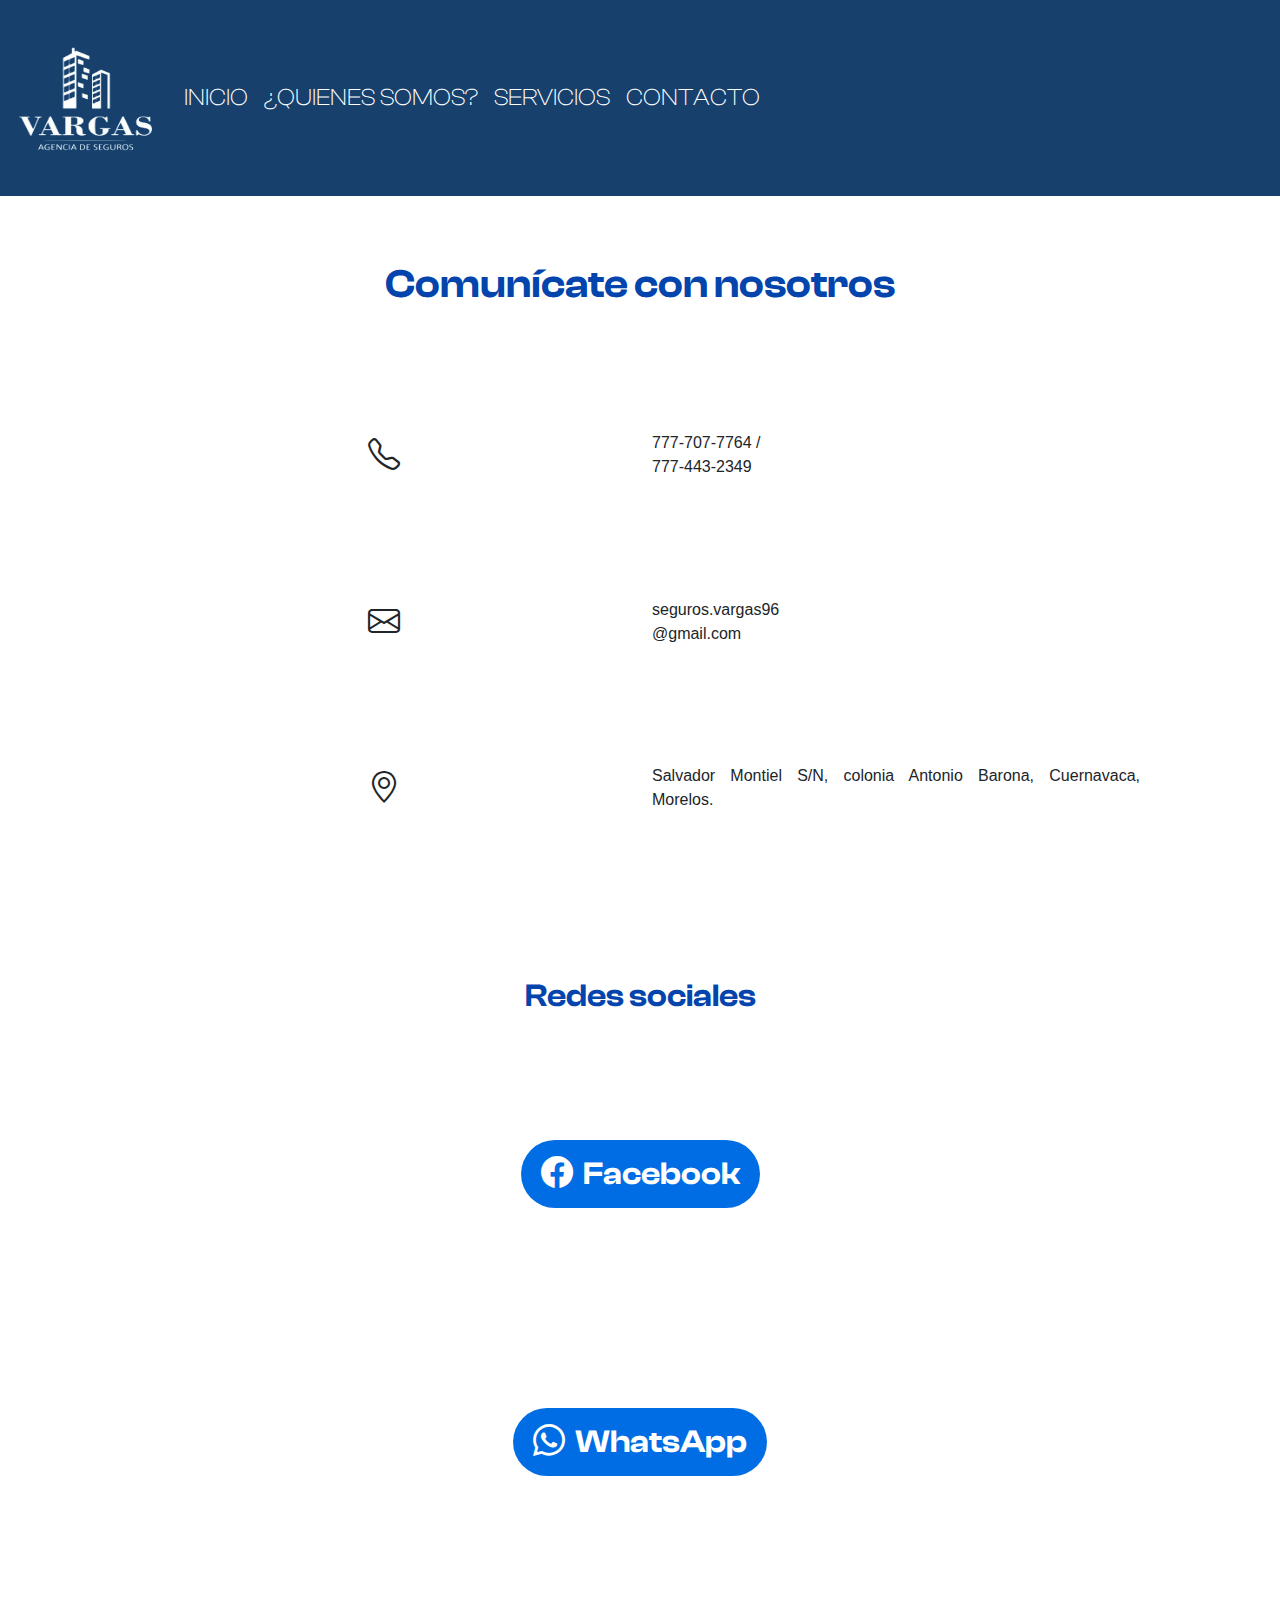
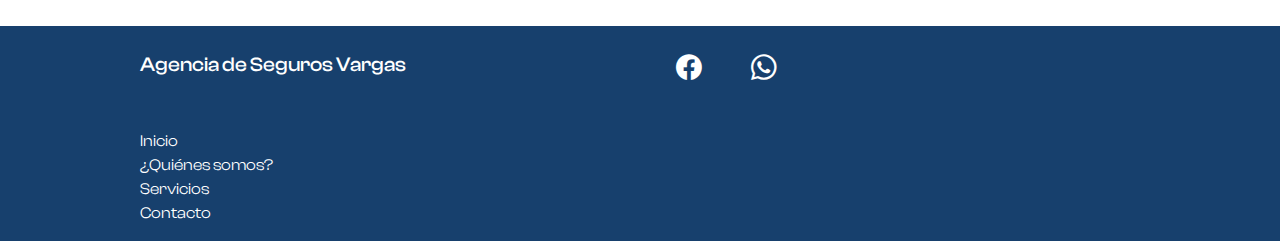
==== contact.html @ b8752da6 "Contact finished" ====
<!DOCTYPE html>
<html lang="en">

<head>
    <meta charset="UTF-8">
    <meta name="viewport" content="width=device-width, initial-scale=1.0">
    <title>Inicio - Seguros vargas</title>
    <!--Bootstrap stylesheet-->
    <link href="https://cdn.jsdelivr.net/npm/bootstrap@5.3.3/dist/css/bootstrap.min.css" rel="stylesheet"
        integrity="sha384-QWTKZyjpPEjISv5WaRU9OFeRpok6YctnYmDr5pNlyT2bRjXh0JMhjY6hW+ALEwIH" crossorigin="anonymous">


    <!--Bootstrap icons-->
    <link rel="stylesheet" href="https://cdn.jsdelivr.net/npm/bootstrap-icons@1.11.3/font/bootstrap-icons.min.css">

    <!--Main stylesheet-->
    <link rel="stylesheet" href="styles/contact.css">

</head>

<body>

    <header>

        <nav class="navbar navbar-expand-lg">
            <div class="container-fluid">
                <a class="navbar-brand" href="#"><img src="resources/img/vargas-logo.png"
                        class="img-fluid navbar-brand-img" alt=""></a>
                <button class="navbar-toggler" type="button" data-bs-toggle="collapse" data-bs-target="#navbarText"
                    aria-controls="navbarText" aria-expanded="false" aria-label="Toggle navigation">
                    <span class="navbar-toggler-icon"></span>
                </button>
                <div class="collapse navbar-collapse" id="navbarText">
                    <ul class="navbar-nav me-auto mb-2 mb-lg-0">
                        <li class="nav-item">
                            <a class="nav-link " aria-current="page" href="#">INICIO</a>
                        </li>
                        <li class="nav-item">
                            <a class="nav-link" href="#">¿QUIENES SOMOS?</a>
                        </li>
                        <li class="nav-item">
                            <a class="nav-link" href="#">SERVICIOS</a>
                        </li>
                        <li class="nav-item">
                            <a class="nav-link" href="#">CONTACTO</a>
                        </li>
                    </ul>

                </div>
            </div>
        </nav>

    </header>
    <main>

        <section class="contact">
            <h2>Comunícate con nosotros</h2>
            <div class="container text-center">
                <div class="row">
                    <div class="col">
                        <i class="bi bi-telephone"></i>
                    </div>
                    <div class="col">
                       <p>777-707-7764 /<br> 777-443-2349</p> 
                    </div>
                </div>

                <div class="row">
                    <div class="col">
                        <i class="bi bi-envelope"></i>
                    </div>
                    <div class="col">
                        <p>seguros.vargas96<br>@gmail.com</p>
                    </div>
                </div>

                <div class="row">
                    <div class="col">
                        <i class="bi bi-geo-alt"></i>
                    </div>
                    <div class="col">
                        <p>Salvador Montiel S/N, colonia Antonio Barona, Cuernavaca, Morelos.</p>
                    
                    </div>
                </div>
                
            </div>

        </section>
        <section class="social-media">
            <div class="container text-center mt-5">
                <h3 class="mb-4">Redes sociales</h3>
                <div class="d-flex flex-column align-items-center">
                    <!-- Botón de Facebook -->
                    <a href="https://www.facebook.com/p/Agencia-De-Seguros-Vargas-100069314682592/?_rdr" class="social-button">
                        <i class="bi bi-facebook"></i>
                        Facebook
                    </a>
        
                    <!-- Botón de WhatsApp -->
                    <a href="https://wa.me/527772944939?text=¡Hola!%20Estoy%20interesado%20en%20tus%20servicios%2C%20vengo%20de%20tu%20pagina%20web" target="_blank" class="social-button">
                        <i class="bi bi-whatsapp"></i>
                        WhatsApp
                    </a>
                </div>
            </div>
        </section>







    </main>


    <footer>

        <div class="container footer-info">
            <div class="row justify-content-center">

                <div class="col-6">

                    <ul class="list-unstyled">

                        <div class="footer-title">
                            <li>Agencia de Seguros Vargas</li>
                        </div>

                        <div class="footer-pages">
                            <li>Inicio</li>
                            <li>¿Quiénes somos?</li>
                            <li>Servicios</li>
                            <li>Contacto</li>

                        </div>

                    </ul>

                </div>

                <div class="col-6">

                    <div class="social-media-elements">

                        <i class="bi-facebook"> </i>
                        <i class="bi bi-whatsapp"></i>

                    </div>

                </div>


            </div>


        </div>

    </footer>

    <script src="https://cdn.jsdelivr.net/npm/bootstrap@5.3.3/dist/js/bootstrap.bundle.min.js"
        integrity="sha384-YvpcrYf0tY3lHB60NNkmXc5s9fDVZLESaAA55NDzOxhy9GkcIdslK1eN7N6jIeHz"
        crossorigin="anonymous"></script>
</body>

</html>
---- styles/contact.css ----
/*

    Adding external fonts

*/

/* Clash Display */
@font-face {
    font-family: 'ClashDisplay-Bold';
    src: url(../resources/fonts/clash-display/ClashDisplay-Bold.otf);
}
@font-face {
    font-family: 'ClashDisplay-Extralight';
    src: url(../resources/fonts/clash-display/ClashDisplay-Extralight.otf);
}
@font-face {
    font-family: 'ClashDisplay-Light';
    src: url(../resources/fonts/clash-display/ClashDisplay-Light.otf);
}
@font-face {
    font-family: 'ClashDisplay-Medium';
    src: url(../resources/fonts/clash-display/ClashDisplay-Medium.otf);
}
@font-face {
    font-family: 'ClashDisplay-Regular';
    src: url(../resources/fonts/clash-display/ClashDisplay-Regular.otf);
}
@font-face {
    font-family: 'ClashDisplay-Semibold';
    src: url(../resources/fonts/clash-display/ClashDisplay-Semibold.otf);
}

/* Remove margins and padding */
*{
    margin: 0;
    padding: 0;
}

/* Header styling */
.navbar{
    background-color: #17406D;
}
.navbar-toggler
{
    border: none;
}

.navbar-toggler-icon{

    background-image: url("data:image/svg+xml;charset=UTF8,%3Csvg xmlns='http://www.w3.org/2000/svg' viewBox='0 0 30 30'%3E%3Cpath stroke='rgba(255,255,255, 1)' stroke-width='2' stroke-linecap='round' stroke-miterlimit='10' d='M4 7h22M4 15h22M4 23h22'/%3E%3C/svg%3E");

}
.nav-link{
    color: white;
    font-family: 'ClashDisplay-Light';
    display: flex;
    justify-content: right;
    font-size: 150%;
}


/*

    Contact
*/

.container{
    width: 80%;
}
.contact h2{
    font-family: 'ClashDisplay-Semibold';
    padding-top: 5%;
    text-align: center;
    font-size: 2.5rem;
    padding-bottom: 5%;
    color: #0345AC;
}
.contact i{
    text-align: center;
    font-size: 2rem;
}


.col{
    margin-top: 5%;
    margin-bottom: 5%
}

.col p{
    text-align: justify;
    font-family: 'Inter', sans-serif;
}

.social-media h3{
    font-family: 'ClashDisplay-Semibold';
    text-align: center;
    font-size: 2rem;
    padding-top: 5%;
    padding-bottom: 5%;
    color: #0345AC;
}
.social-button {
    font-family: 'ClashDisplay-semibold';
    background-color: #006DE4;
    color: white;
    font-size: 1.5em;
    border-radius: 50px;
    padding: 10px 20px;
    display: flex;
    align-items: center;
    justify-content: center;
    text-decoration: none;
    margin-bottom: 15%;
    margin-top: 5%;
}
.social-button i{
    
    margin-right: 10px;
}
/* Footer styling */

footer{
    background-color: #17406D;
    color: white;
    font-family: 'ClashDisplay-Regular';
}
.footer-title li{

    font-size: 125%;
    font-family: 'ClashDisplay-Medium';
    margin-top: 5% ;
}
.social-media-elements{
    display: flex;
}

.footer-pages{

    margin-top: 10%;
}

.navbar-collapse{

    height: 100vh;
    transition: none !important;
}
.social-media-elements i{

    font-size: 160%;
    padding: 5%;
}



@media (min-width: 992px) {
    .navbar-collapse{

        height: 20vh;
    }

    .social-button{
        font-size: 2em;
    }
}

@media (min-width: 2560px) {
    
    .navbar-brand img{
        width: 13vw;
    }

    .nav-link{
        font-size: 300%;
    }

    .nav-item{
        padding: 5%;
    }

}
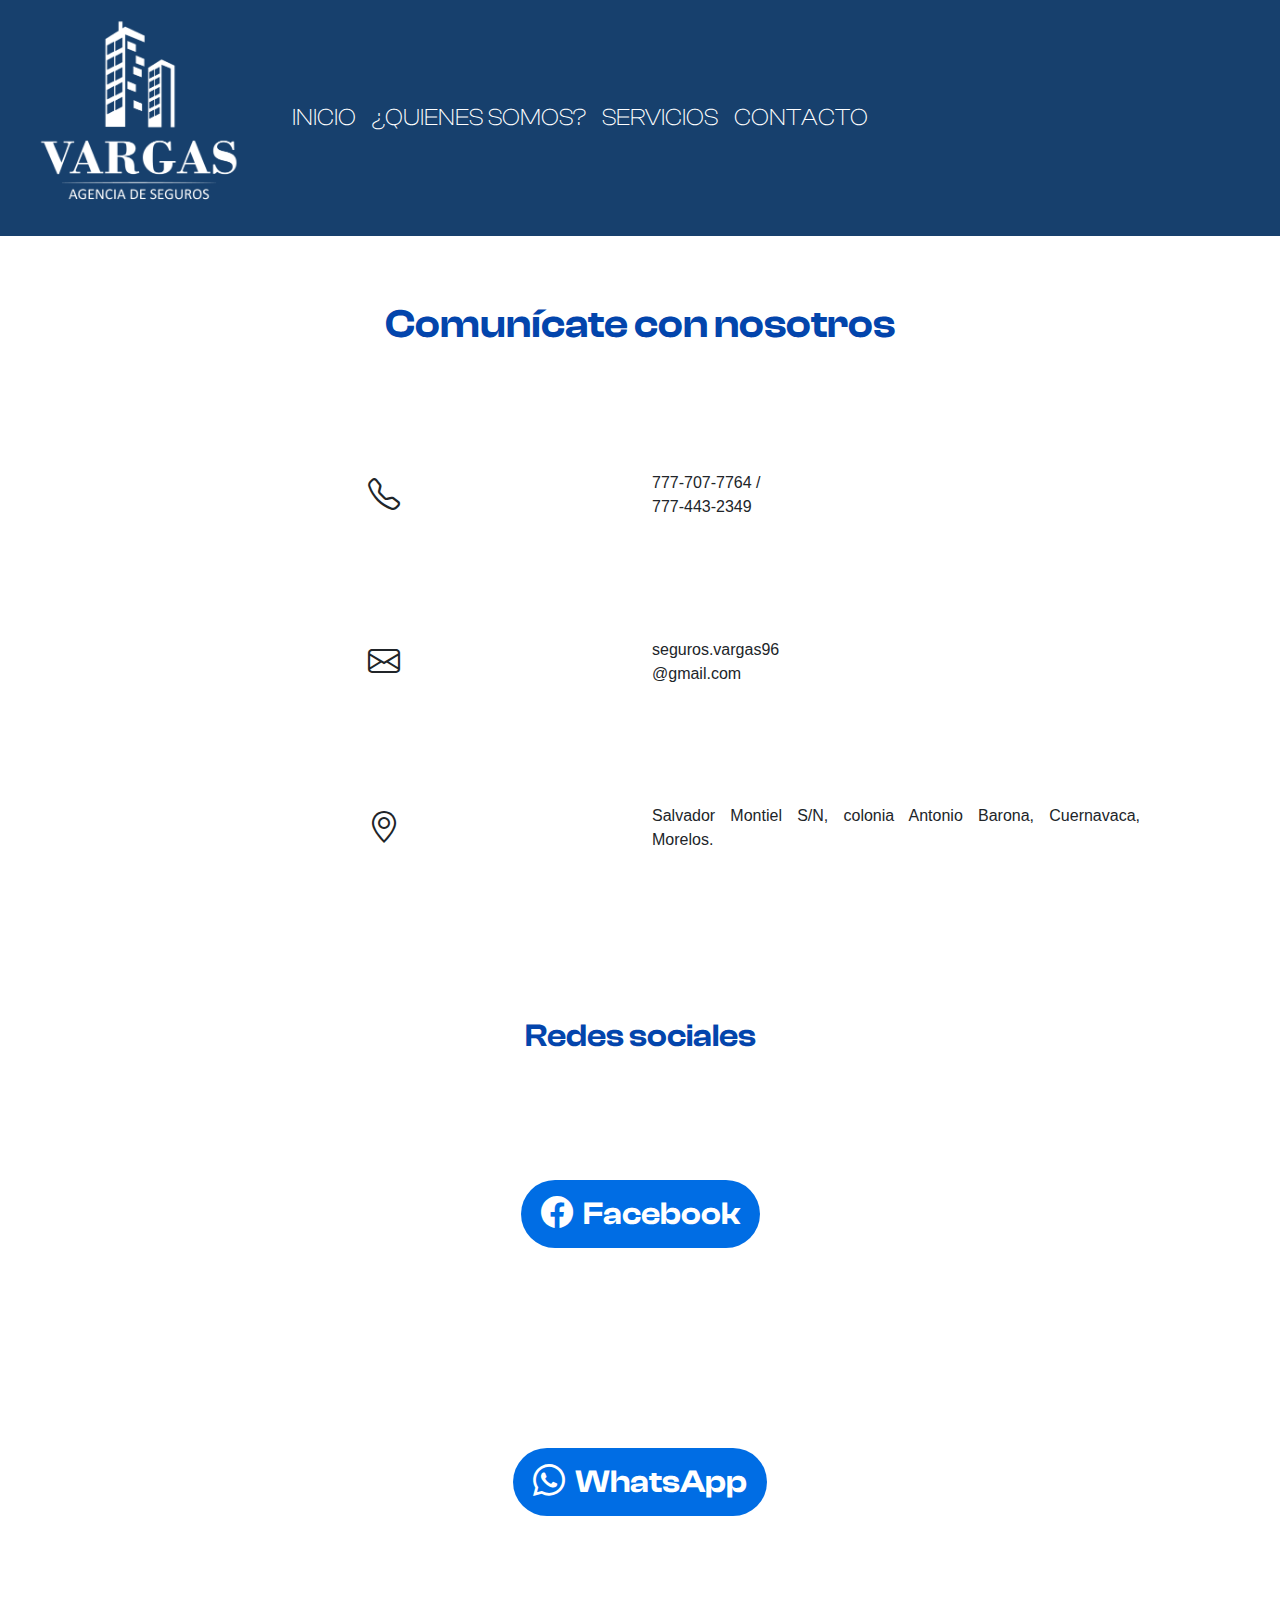
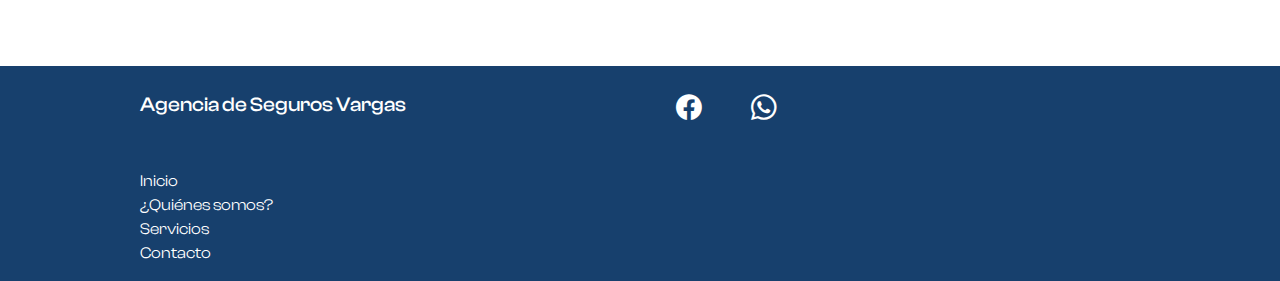
==== commit 2ea29666: "logo updated" ====
--- a/contact.html
+++ b/contact.html
@@ -24,7 +24,7 @@
 
         <nav class="navbar navbar-expand-lg">
             <div class="container-fluid">
-                <a class="navbar-brand" href="#"><img src="resources/img/vargas-logo.png"
+                <a class="navbar-brand" href="#"><img src="resources/img/LOGO TRANSPARENTE BLANCO.png"
                         class="img-fluid navbar-brand-img" alt=""></a>
                 <button class="navbar-toggler" type="button" data-bs-toggle="collapse" data-bs-target="#navbarText"
                     aria-controls="navbarText" aria-expanded="false" aria-label="Toggle navigation">
@@ -33,7 +33,7 @@
                 <div class="collapse navbar-collapse" id="navbarText">
                     <ul class="navbar-nav me-auto mb-2 mb-lg-0">
                         <li class="nav-item">
-                            <a class="nav-link " aria-current="page" href="#">INICIO</a>
+                            <a class="nav-link "  href="index.html">INICIO</a>
                         </li>
                         <li class="nav-item">
                             <a class="nav-link" href="#">¿QUIENES SOMOS?</a>
@@ -42,7 +42,7 @@
                             <a class="nav-link" href="#">SERVICIOS</a>
                         </li>
                         <li class="nav-item">
-                            <a class="nav-link" href="#">CONTACTO</a>
+                            <a class="nav-link" aria-current="page" href="#">CONTACTO</a>
                         </li>
                     </ul>
 
--- a/styles/contact.css
+++ b/styles/contact.css
@@ -58,6 +58,9 @@
     font-size: 150%;
 }
 
+.navbar-brand img{
+    width: 20vw;
+}
 
 /*
 
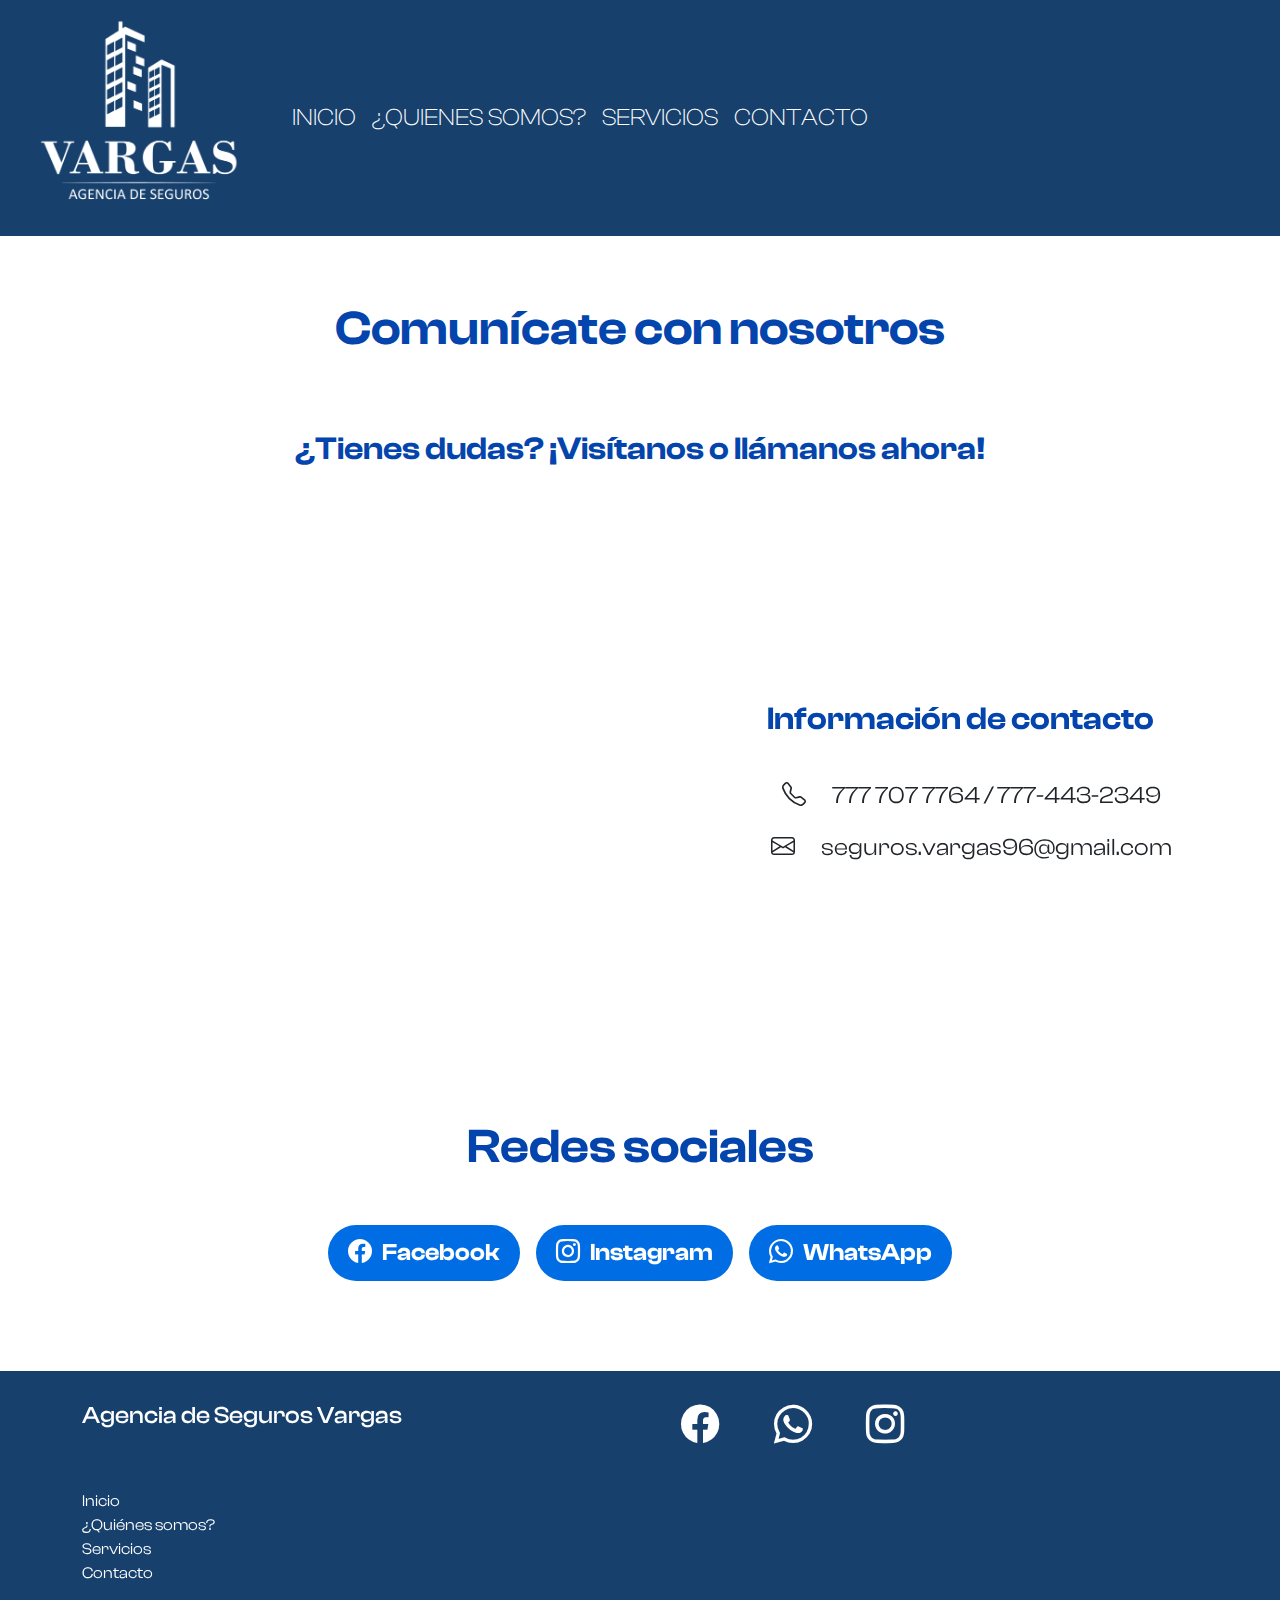
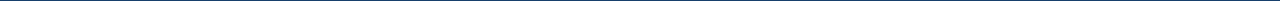
==== commit 17e8fb70: "Contact Page Done" ====
--- a/contact.html
+++ b/contact.html
@@ -33,7 +33,7 @@
                 <div class="collapse navbar-collapse" id="navbarText">
                     <ul class="navbar-nav me-auto mb-2 mb-lg-0">
                         <li class="nav-item">
-                            <a class="nav-link "  href="index.html">INICIO</a>
+                            <a class="nav-link " href="index.html">INICIO</a>
                         </li>
                         <li class="nav-item">
                             <a class="nav-link" href="#">¿QUIENES SOMOS?</a>
@@ -52,57 +52,54 @@
 
     </header>
     <main>
-
         <section class="contact">
             <h2>Comunícate con nosotros</h2>
-            <div class="container text-center">
-                <div class="row">
-                    <div class="col">
-                        <i class="bi bi-telephone"></i>
-                    </div>
-                    <div class="col">
-                       <p>777-707-7764 /<br> 777-443-2349</p> 
+            <h3>¿Tienes dudas? ¡Visítanos o llámanos ahora!</h3>
+            <div class="main-container">
+
+                <div class="map-container">
+
+                    <iframe
+                        src="https://www.google.com/maps/embed?pb=!1m18!1m12!1m3!1d489.2807392971262!2d-99.19970234718797!3d18.952147270804442!2m3!1f0!2f0!3f0!3m2!1i1024!2i768!4f13.1!3m3!1m2!1s0x85cddf11d9809dfb%3A0xa70dd128d2a5cc5e!2sSEGUROS%20VARGAS!5e0!3m2!1ses!2smx!4v1728680911321!5m2!1ses!2smx"
+                        width="600" height="450" style="border:0;" allowfullscreen="" loading="lazy"
+                        referrerpolicy="no-referrer-when-downgrade"></iframe>
+                </div>
+
+                <div class="contact-container">
+                    <div class="contact-info">
+                        <h3>Información de contacto</h3>
+                        <p><i class="bi bi-telephone"></i> 777 707 7764 / 777-443-2349</p>
+                        <p><i class="bi bi-envelope"></i> seguros.vargas96@gmail.com</p>
                     </div>
                 </div>
 
-                <div class="row">
-                    <div class="col">
-                        <i class="bi bi-envelope"></i>
-                    </div>
-                    <div class="col">
-                        <p>seguros.vargas96<br>@gmail.com</p>
-                    </div>
-                </div>
-
-                <div class="row">
-                    <div class="col">
-                        <i class="bi bi-geo-alt"></i>
-                    </div>
-                    <div class="col">
-                        <p>Salvador Montiel S/N, colonia Antonio Barona, Cuernavaca, Morelos.</p>
-                    
-                    </div>
-                </div>
-                
-            </div>
-
         </section>
         <section class="social-media">
-            <div class="container text-center mt-5">
+            
                 <h3 class="mb-4">Redes sociales</h3>
-                <div class="d-flex flex-column align-items-center">
+                <div class="d-flex flex-column flex-md-row align-items-center justify-content-center">
                     <!-- Botón de Facebook -->
-                    <a href="https://www.facebook.com/p/Agencia-De-Seguros-Vargas-100069314682592/?_rdr" class="social-button">
+                    <a href="https://www.facebook.com/p/Agencia-De-Seguros-Vargas-100069314682592/?_rdr"
+                        class="social-button mx-2">
                         <i class="bi bi-facebook"></i>
                         Facebook
                     </a>
-        
+                
+                    <!-- Botón de Instagram -->
+                    <a href="https://www.instagram.com/segurosvargas?igsh=NjU0cW51dDZ5Z2Zp" target="_blank"
+                        class="social-button mx-2">
+                        <i class="bi bi-instagram"></i>
+                        Instagram
+                    </a>
+                
                     <!-- Botón de WhatsApp -->
-                    <a href="https://wa.me/527772944939?text=¡Hola!%20Estoy%20interesado%20en%20tus%20servicios%2C%20vengo%20de%20tu%20pagina%20web" target="_blank" class="social-button">
+                    <a href="https://wa.me/527772944939?text=¡Hola!%20Estoy%20interesado%20en%20tus%20servicios%2C%20vengo%20de%20tu%20pagina%20web"
+                        target="_blank" class="social-button mx-2">
                         <i class="bi bi-whatsapp"></i>
                         WhatsApp
                     </a>
                 </div>
+                
             </div>
         </section>
 
@@ -144,8 +141,10 @@
 
                     <div class="social-media-elements">
 
-                        <i class="bi-facebook"> </i>
-                        <i class="bi bi-whatsapp"></i>
+                       <a href="https://www.facebook.com/p/Agencia-De-Seguros-Vargas-100069314682592/?_rdr"><i class="bi-facebook"> </i></a> 
+                       <a href="https://wa.me/527772944939?text=¡Hola!%20Estoy%20interesado%20en%20tus%20servicios%2C%20vengo%20de%20tu%20pagina%20web"><i class="bi bi-whatsapp"></i> </a> 
+                       <a href="https://www.instagram.com/segurosvargas?igsh=NjU0cW51dDZ5Z2Zp"><i class="bi bi-instagram"></i> </a> 
+                       
 
                     </div>
 
--- a/styles/contact.css
+++ b/styles/contact.css
@@ -34,6 +34,7 @@
 *{
     margin: 0;
     padding: 0;
+    box-sizing: border-box;
 }
 
 /* Header styling */
@@ -63,13 +64,9 @@
 }
 
 /*
-
     Contact
 */
 
-.container{
-    width: 80%;
-}
 .contact h2{
     font-family: 'ClashDisplay-Semibold';
     padding-top: 5%;
@@ -78,28 +75,70 @@
     padding-bottom: 5%;
     color: #0345AC;
 }
-.contact i{
-    text-align: center;
-    font-size: 2rem;
-}
-
-
-.col{
-    margin-top: 5%;
-    margin-bottom: 5%
-}
-
-.col p{
-    text-align: justify;
-    font-family: 'Inter', sans-serif;
-}
-
+
+.contact h3{
+    font-family: 'ClashDisplay-Semibold';
+    padding-top: 0%;
+    text-align: center;
+    font-size: 1.5rem;
+    padding-bottom: 5%;
+    color: #0345AC;
+}
+
+
+/* Map */
+.map-container {
+    display: flex;
+    justify-content: center;
+    align-items: center;
+    width: 100%;
+    padding: 0 10px;
+    padding-bottom: 10%;
+}
+
+.map-container iframe {
+    width: 80%;
+    height: auto;
+    max-width: 100%;
+    border: 0;
+}
+
+.contact-info{
+    display: flex;
+    justify-content: center;
+    align-items: center;
+    flex-direction: column;
+    padding-top: 5%;
+    padding-bottom: 5%;
+}
+
+.contact-info p{
+    width: 70%;
+    text-align: center;
+    font-family: 'ClashDisplay-Regular';
+}
+
+
+.contact-info i{
+    font-size: 1.5rem;
+    padding: 5%;
+}
+
+
+/* Social media */
+.social-media{
+    display: flex;
+    justify-content: center;
+    align-items: center;
+    flex-direction: column;
+    padding-bottom: 5%;
+}
 .social-media h3{
     font-family: 'ClashDisplay-Semibold';
     text-align: center;
     font-size: 2rem;
     padding-top: 5%;
-    padding-bottom: 5%;
+    
     color: #0345AC;
 }
 .social-button {
@@ -113,11 +152,11 @@
     align-items: center;
     justify-content: center;
     text-decoration: none;
-    margin-bottom: 15%;
+    margin-bottom: 5%;
     margin-top: 5%;
 }
 .social-button i{
-    
+    font-family: 'ClashDisplay-regular';
     margin-right: 10px;
 }
 /* Footer styling */
@@ -153,7 +192,53 @@
     padding: 5%;
 }
 
-
+.social-media-elements a{
+    color: white;
+    text-decoration: none;
+    font-family: 'ClashDisplay-Regular';
+    font-size: 1.5rem;
+    padding: 5%;
+}
+
+/* Estilos para pantallas más grandes (tablet y desktop) */
+@media (min-width: 768px) {
+    .map-container {
+        width: 100%;
+    }
+
+    .map-container iframe {
+        height: 450px; /* Fija la altura para pantallas más grandes */
+        align-items: center; /* Centra el mapa en pantallas más grandes */
+        align-content: center; /* Centra el contenido en pantallas más grandes */
+        padding: 0 20px; /* Añade espacio a los lados del mapa */
+    }
+    .contact h2 {
+        font-size: 3rem; /* Adjust font size for larger screens */
+    }
+
+    .contact h3 {
+        font-size: 2rem; /* Adjust font size for larger screens */
+    }
+
+    .contact-info p {
+        font-size: 1.5rem; /* Adjust font size for larger screens */
+        text-align: center;
+
+    }
+
+    .contact-info i{
+        font-size: 1.5rem;
+        
+    }
+
+    .social-button {
+        font-size: 1.75em; /* Adjust font size for larger screens */
+    }
+
+    .footer-title li {
+        font-size: 150%; /* Adjust font size for larger screens */
+    }
+}
 
 @media (min-width: 992px) {
     .navbar-collapse{
@@ -161,9 +246,61 @@
         height: 20vh;
     }
 
-    .social-button{
-        font-size: 2em;
-    }
+    .social-button {
+        font-family: 'ClashDisplay-semibold';
+        background-color: #006DE4;
+        color: white;
+        font-size: 1.5em;
+        border-radius: 50px;
+        padding: 10px 20px;
+        display: flex;
+        align-items: center;
+        justify-content: center;
+        text-decoration: none;
+        margin-bottom: 2%;
+        margin-top: 2%;
+    }
+
+    .main-container{
+        width: 100%;
+        display: flex;
+       
+   }
+
+   .map-container{
+        width: 50%;
+   }
+
+
+   .contact-container{
+        width: 50%;
+   }
+
+   .contact-info{
+    width: 100%;
+    margin-top: 20%;
+   }
+
+  .container{
+    padding-top: 0;
+    margin-top: 0%;
+    
+  }
+
+   .social-media{
+    display: block;
+    flex-direction: row;
+}
+
+
+
+.social-media h3{
+    font-family: 'ClashDisplay-Semibold';
+    text-align: center;
+    font-size: 3rem;
+    color: #0345AC;
+    padding-top: 0;
+}
 }
 
 @media (min-width: 2560px) {
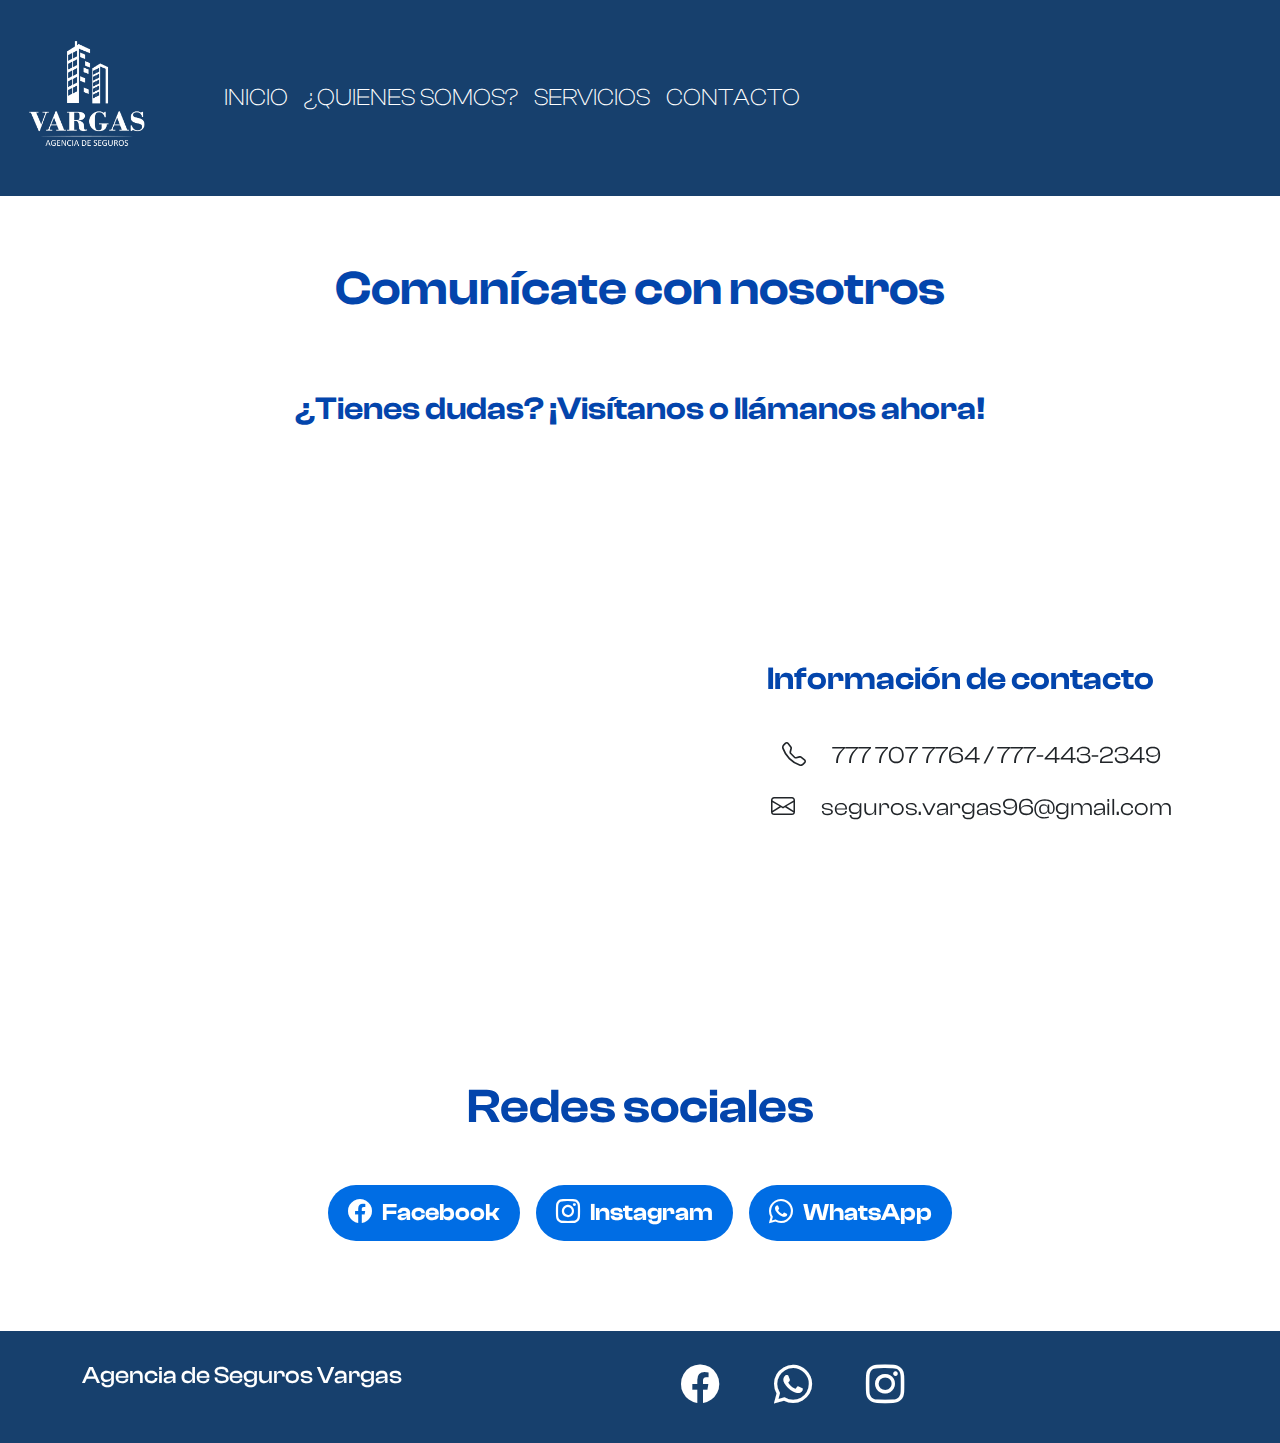
==== commit 3c0c8e7d: "Page completed" ====
--- a/contact.html
+++ b/contact.html
@@ -36,10 +36,10 @@
                             <a class="nav-link " href="index.html">INICIO</a>
                         </li>
                         <li class="nav-item">
-                            <a class="nav-link" href="#">¿QUIENES SOMOS?</a>
+                            <a class="nav-link" href="quienes-somos.html">¿QUIENES SOMOS?</a>
                         </li>
                         <li class="nav-item">
-                            <a class="nav-link" href="#">SERVICIOS</a>
+                            <a class="nav-link" href="services.html">SERVICIOS</a>
                         </li>
                         <li class="nav-item">
                             <a class="nav-link" aria-current="page" href="#">CONTACTO</a>
@@ -125,14 +125,6 @@
                             <li>Agencia de Seguros Vargas</li>
                         </div>
 
-                        <div class="footer-pages">
-                            <li>Inicio</li>
-                            <li>¿Quiénes somos?</li>
-                            <li>Servicios</li>
-                            <li>Contacto</li>
-
-                        </div>
-
                     </ul>
 
                 </div>
--- a/styles/contact.css
+++ b/styles/contact.css
@@ -187,7 +187,6 @@
     transition: none !important;
 }
 .social-media-elements i{
-
     font-size: 160%;
     padding: 5%;
 }
@@ -244,6 +243,12 @@
     .navbar-collapse{
 
         height: 20vh;
+    }
+    .navbar-brand{
+        width: 15%;
+    }
+    .navbar-brand img{
+        width: 80%;
     }
 
     .social-button {
